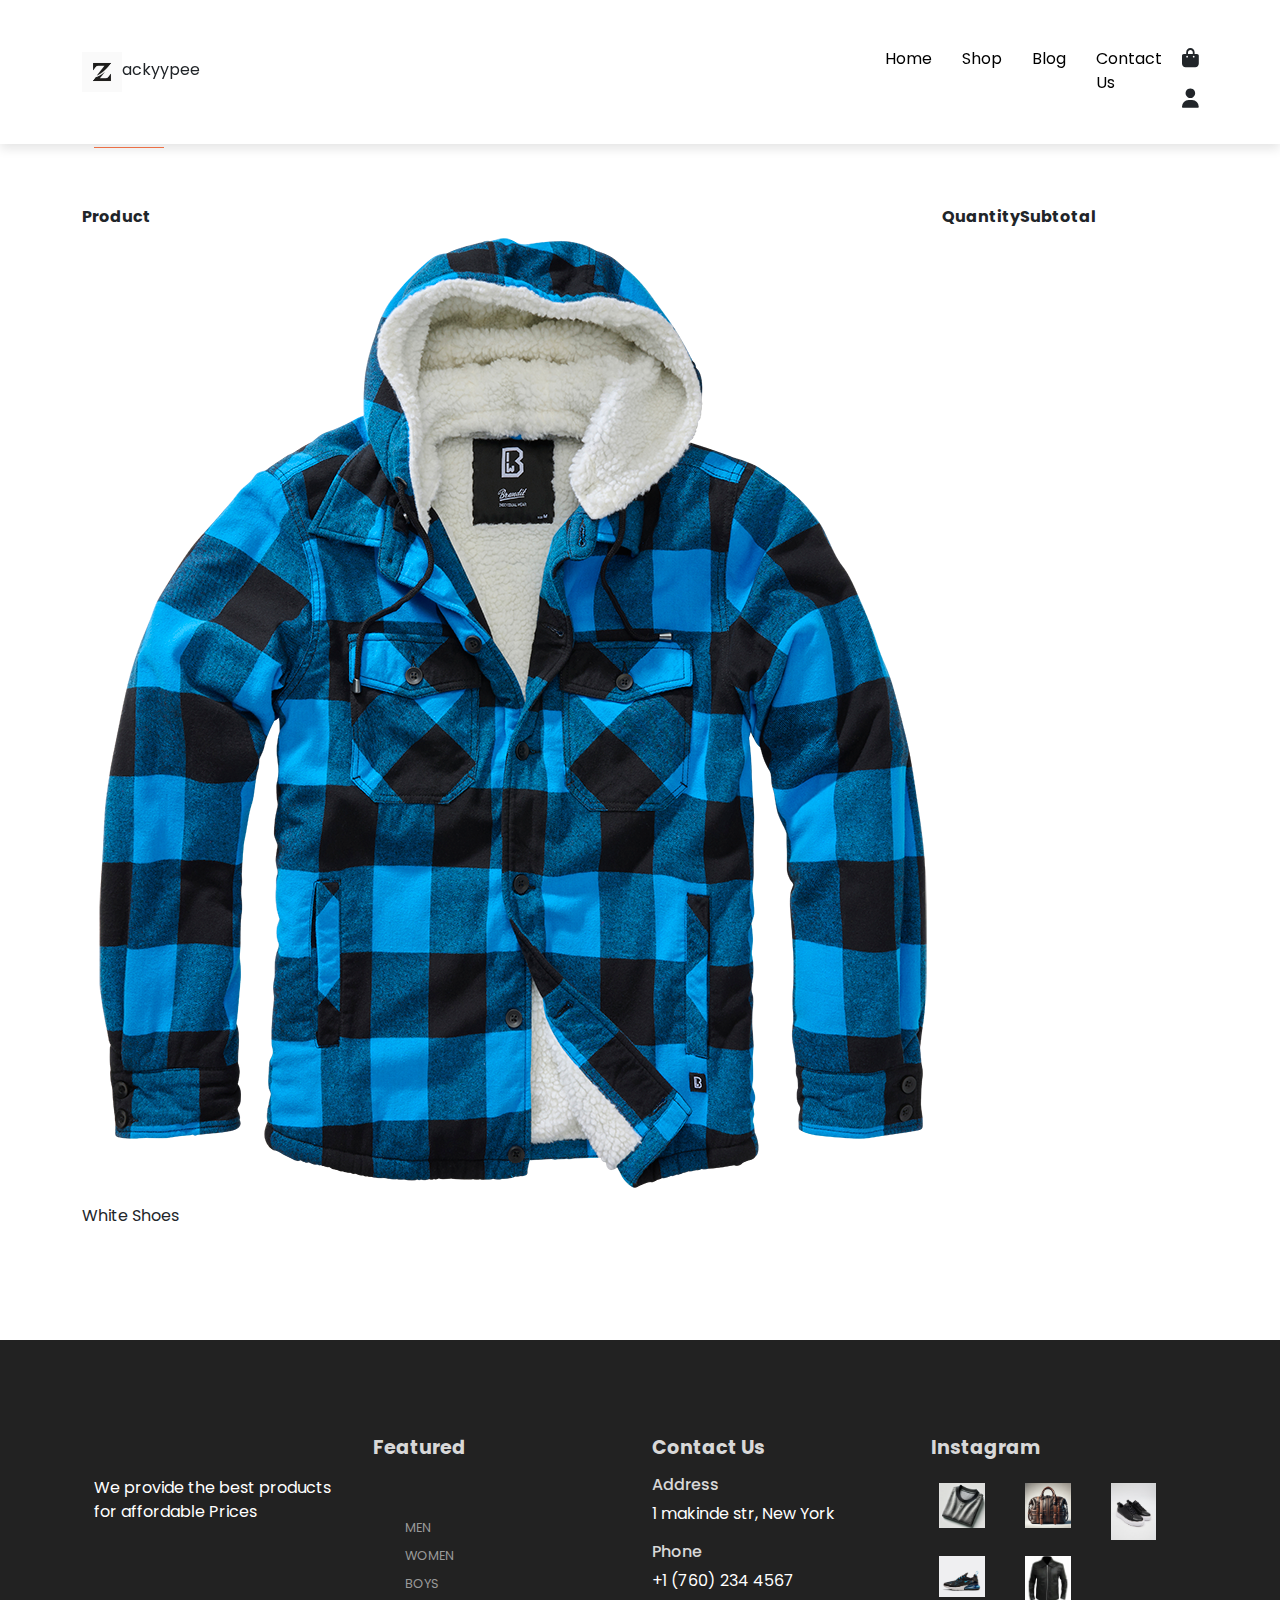
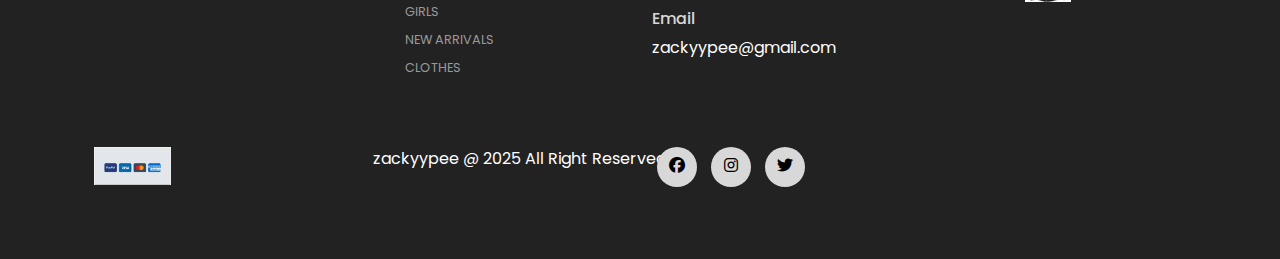
==== cart.html @ 38f4632e "work in progress" ====
<!DOCTYPE html>
<html lang="en">
<head>
    <meta charset="UTF-8">
    <meta name="viewport" content="width=device-width, initial-scale=1.0">
    <title>Home</title>
    <link rel="stylesheet" href="https://cdn.jsdelivr.net/npm/bootstrap@5.3.3/dist/css/bootstrap.min.css">
    <link rel="stylesheet" href="https://cdnjs.cloudflare.com/ajax/libs/font-awesome/6.7.2/css/all.min.css" integrity="sha512-Evv84Mr4kqVGRNSgIGL/F/aIDqQb7xQ2vcrdIwxfjThSH8CSR7PBEakCr51Ck+w+/U6swU2Im1vVX0SVk9ABhg==" crossorigin="anonymous" referrerpolicy="no-referrer" />
    <link rel="stylesheet" href="./assets/css/style.css">
</head>
<body>
          <!--Navbar-->
     <nav class="navbar navbar-expand-lg bg-white py-3 fixed-top">
    <div class="container">
        <img class="logo" src="./assets/images/brandlogo.avif" alt="logo">
        <h5 class="mt-1">ackyypee</h5>
         <button class="navbar-toggler" type="button" data-bs-toggle="collapse" data-bs-target="#navbarSupportedContent" aria-controls="navbarSupportedContent" aria-expanded="false" aria-label="Toggle navigation">
         <span class="navbar-toggler-icon"></span>
        </button>
       <div class="collapse navbar-collapse nav-buttons" id="navbarSupportedContent">
         <ul class="navbar-nav me-auto mb-2 mb-lg-0">
            <li class="nav-item">
             <a class="nav-link" href="index.html">Home</a>
            </li>
            <li class="nav-item">
               <a class="nav-link" href="shop.html">Shop</a>
            </li>
            <li class="nav-item">
               <a class="nav-link" href="#">Blog</a>
            </li>
            <li class="nav-item">
               <a class="nav-link" href="#">Contact Us</a>
            </li>
            <li class="nav-item">
               <i class="fa-solid fa-bag-shopping"></i>
               <i class="fa-solid fa-user"></i>
            </li>       
         </ul>
        
         
       </div>
     </div>
      </nav>
      
  <!--cart -->
  <section class="cart container my-5 py-5">
    <div class="container mt -5">
        <h2 class="font-weight-bolde">Your Cart</h2>
        <hr>
    </div>
    <table class="mt-5 pt-5">
        <tr>
            <th>Product</th>
            <th>Quantity</th>
            <th>Subtotal</th>
        </tr>
        <tr>
            <td>
                <div class="product-info">
                    <img class="" src="assets/images/coats2.png" alt="">
                    <div>
                        <p>White Shoes</p>
                    </div>

                </div>
            </td>
        </tr>
         
    </table>
     
  </section>



   <!--Footer-->
  <footer class="mt-5 py-5">
   <div class="row container mx-auto pt-5">
      <div class="footer-one col-lg-3 col-md-6 col-sm-12">
         <img src="" alt="">
         <p class="pt-3">We provide the best products for affordable Prices</p>
      </div>

      <div class="footer-one col-lg-3 col-md-6 col-sm-12">
        <h5 class="pb-5"> Featured</h5>
        <ul class="text-uppercase"> 
         <li><a href="#">men</a></li>
         <li><a href="#">women</a></li>
         <li><a href="#">boys</a></li>
         <li><a href="#">girls</a></li>
         <li><a href="#">new arrivals</a></li>
         <li><a href="#">clothes</a></li>
        </ul>
      </div>

      <div class="footer-one col-lg-3 col-md-6 col-sm-12">
         <h5 class="pb-2"> Contact Us</h5>
         <div>
            <h6 class="text-upper">Address</h6>
            <p>1 makinde str, New York </p>
         </div>
         <div>
            <h6 class="text-upper">Phone </h6>
            <p>+1 (760) 234 4567 </p>
         </div>
         <div>
            <h6 class="text-upper">Email</h6>
            <p>zackyypee@gmail.com</p>
         </div>
      </div>
      <div class="footer-one col-lg-3 col-md-6 col-sm-12">
         <h5 class="pb-2">Instagram</h5>
         <div class="row">
            <img class="image-fluid w-25 h-100 m-2" src="assets/images/p-shirt.webp" alt="">
            <img class="image-fluid w-25 h-100 m-2" src="./assets/images/newBag.webp" alt="">
            <img class="image-fluid w-25 h-100 m-2" src="assets/images/p-shoe3.jpg" alt="">
            <img class="image-fluid w-25 h-100 m-2" src="assets/images/p-shoe1.avif" alt="">
            <img class="image-fluid w-25 h-100 m-2" src="assets/images/coats3.jpg" alt="">
         </div>
      </div>
    
   </div>

   <div class="copyright mt-5 "> 
      <div class="row container mx-auto">
         <div class="col-lg-3 col-md-5 col-sm-12 mb-4 text-nowrap">
            <img src="/assets/images/payment.webp" alt="">
         </div>
         <div class="col-lg-3 col-md-5 col-sm-12 mb-4 text-nowrap">
            <p>zackyypee @ 2025 All Right Reserved</p>
         </div>
         <div class="col-lg-3 col-md-5 col-sm-12 mb-4">
            <a href="#"> <i class="fa-brands fa-facebook"></i></a>
            <a href="#"> <i class="fa-brands fa-instagram"></i></a>
            <a href="#"> <i class="fa-brands fa-twitter"></i></a>
         </div>
      </div>
   </div>
   </footer>

      


    <script src="https://cdn.jsdelivr.net/npm/bootstrap@5.3.3/dist/js/bootstrap.bundle.min.js"></script>
</body>
</html>
---- assets/css/style.css ----
@import url('https://fonts.googleapis.com/css2?family=Poppins:ital,wght@0,100;0,200;0,300;0,400;0,500;0,600;0,700;0,800;0,900;1,100;1,200;1,300;1,400;1,500;1,600;1,700;1,800;1,900&display=swap');

.nav-buttons {
    margin-left: 60%;
}

*{
    margin: 0;
    padding: 0;
    box-sizing: border-box;
}

body{
    font-family: 'poppins',sans-serif;
}

h1{
    font-size: 2.5rem;
    font-weight: 700;
}

h2{
    font-size: 1.8rem;
    font-weight: 600;
}

h3{
    font-size: 1.5rem;
    font-weight: 800;
}

h4{
    font-size: 1.2rem;
    font-weight: 600;
}

h5{
    font-size: 1rem;
    font-weight: 400;
}

h6{
  color: #d8d8d8;
}

@media only screen and (max-width:900px) {
    .nav-buttons{
        margin: 1rem;
        justify-content: flex-start;
        align-items: flex-start;
        text-align: left;
    }
    .nav-buttons{
        margin: 10px;

    }
    .nav-buttons ul .fa-solid{
        margin: 20px 5px 10px 20px;
    }
    
}

.navbar .logo{
    width: 50px;
    height: 50px;
}
button{
    font-size: 0.8rem;
    font-weight: 900;
    outline: none;
    border: none;
    background-color: #1d1d1d;
    color: aliceblue;
    padding: 13px 30px;
    text-transform: uppercase;
    cursor: pointer;
    transition: 0.5sec ease;
}
button:hover{
    background-color: coral;
}

.navbar{
    font-size: 16px;
    padding-top: 2rem !important;
    padding-bottom: 2rem !important;
    top: 0;
    left: 0;
    box-shadow: 0 5px 10px rgb(0,0,0,0.1);
}

.navbar-nav .nav-item .nav-link{
    padding: 15px;
    color: #000;
    transform: 0.4s ease ;
}

.navbar-nav .nav-item .nav-link:hover,
.navbar i:hover,
.navbar-nav .nav-item .nav-link.active
.navbar i:hover{
    color: coral;
    cursor: pointer;
}

.navbar i{
    font-size: 1.2rem;
    padding: 0 0.7px;
    transition: 0.4s ease;
    cursor: pointer;
    margin-left: 5px;
    margin-top: 17px;
}

#home{
    background-image: url(../images/pexels-jose-martin-segura-benites-1422456152-27035625.jpg);
    width: 100%;
    height: 100vh;
    background-size: cover;
    background-position-y: 50px;
    display: flex;
    flex-direction: column;
    justify-content: center;
    align-items: flex-start;
}
#home span{
    color: #FFFFFF;
}
#home p{
    color: #FFFFFF;
}
#new .one img{
    width: 100%;
    height: 100%;
    background-position: center;
    background-repeat: no-repeat;
    background-size: cover;
}
#new .one{
    position: relative;
}
#new .one .details{
    position: absolute;
    top: 0;
    left: 0;
    color: burlywood;
    transition: 0.4s ease;
    opacity: 0.8;
    background-color: rgb(1, 1, 1);
    width: 100%;
    height: 100%;
}
#new .one .details:hover{
    background-color: cornsilk;
    cursor: pointer;
}
#new .one:nth-child(1) .details{
    display: flex;
    flex-direction: column;
    justify-content: center;
    align-items: flex-start;
    text-align: start;
}

#new .one:nth-child(2) .details{
    display: flex;
    flex-direction: column;
    justify-content: center;
    align-items: center;
    text-align: center;
}

#new .one:nth-child(3) .details{
    display: flex;
    flex-direction: column;
    justify-content: center;
    align-items: flex-end;
    text-align: end;
}

/* PRODUCT*/
.product{
    cursor: pointer;
    margin-bottom: 2rem;
}
.product img{
    width: 100%;
    height: 310px;
    transition: 0.4s all;
}
.product:hover img{
    opacity: 0.7;
}


.product .buy-btn{
     background-color: #fb774b;
     transform: translateY(50px);
     opacity: 0;
     transition: 0.3s all;
}

.product:hover .buy-btn{
    transform: translateY(0);
    opacity: 1;
}
hr{
    width: 70px;
    height: 10px !important;
    opacity: 1 !important;
    color: #fb774b;
}
.star{
    padding: 10px 0;
}
.star i{
    font-size: 0.9rem;
    color: goldenrod;
}

#banner{
    background-image: url(../images/banner.jpg) !important;
    width: 100%;
    height: 70vh;
    background-size: cover;
    background-position-x: center;
    background-position-y: 80px;
    background-repeat: no-repeat;
    background-attachment: fixed;
    display: flex;
    flex-direction: column;
    justify-content: center;
    align-items: flex-start;
}

#banner h1{
    color: #0D1B2A;
}

#banner button{
    background-color: #008080;
}


#banner button:hover{
    background-color: #4B0082;
}



  footer{
    background-color: #222222;
    width: 100%;
   
}

footer h5{
    color: #d8d8d8;
    font-weight: 700;
    font-size: 1.2rem;
}

footer li{
    padding-bottom: 4px;
}
footer ul{
    list-style: none;
}

footer li a{
    font-size: 0.8rem;
    color: #999;
    text-decoration: none;
}

footer li a:hover{
    color: #d8d8d8;
}

footer .copyright a{
    color: black;
    height: 40px;
    width: 40px;
    background-color: #d8d8d8;
    display: inline-block;
    border-radius: 50%;
    text-align: center;
    line-height: 38px;
    transition: 0.3s ease;
    margin: 0 5px;
}

footer .copyright a:hover{
    color: #fff;
    background-color: #fb774b;
}
footer p{
    color: #fff;
}

footer .copyright img{
    width: 30%;
}

.navbar .logo{
    background-color: coral;
    width: 40px;
    height: 40px;
    border: 0;
}
.navbar .logo h5{
    font-weight: 700;
    
}

.small-img-group{
    display: flex;
    justify-content: space-between ;
}

.small-img-col{
    flex-basis: 24%;
    cursor:  pointer;
}

.single-product input{
    width: 50px;
    height: 40px;
    padding-left: 10px;
    font-size: 16px;
    margin-right: 10px ;
}

.single-product input:focus{
    outline: none;
}

.single-product .buy-btn{
    background-color: #fb774b;
    opacity: 1;
    transition: 0.4s all;
}

.single-product .buy-btn:hover{
    background-color: #222222 ;
}
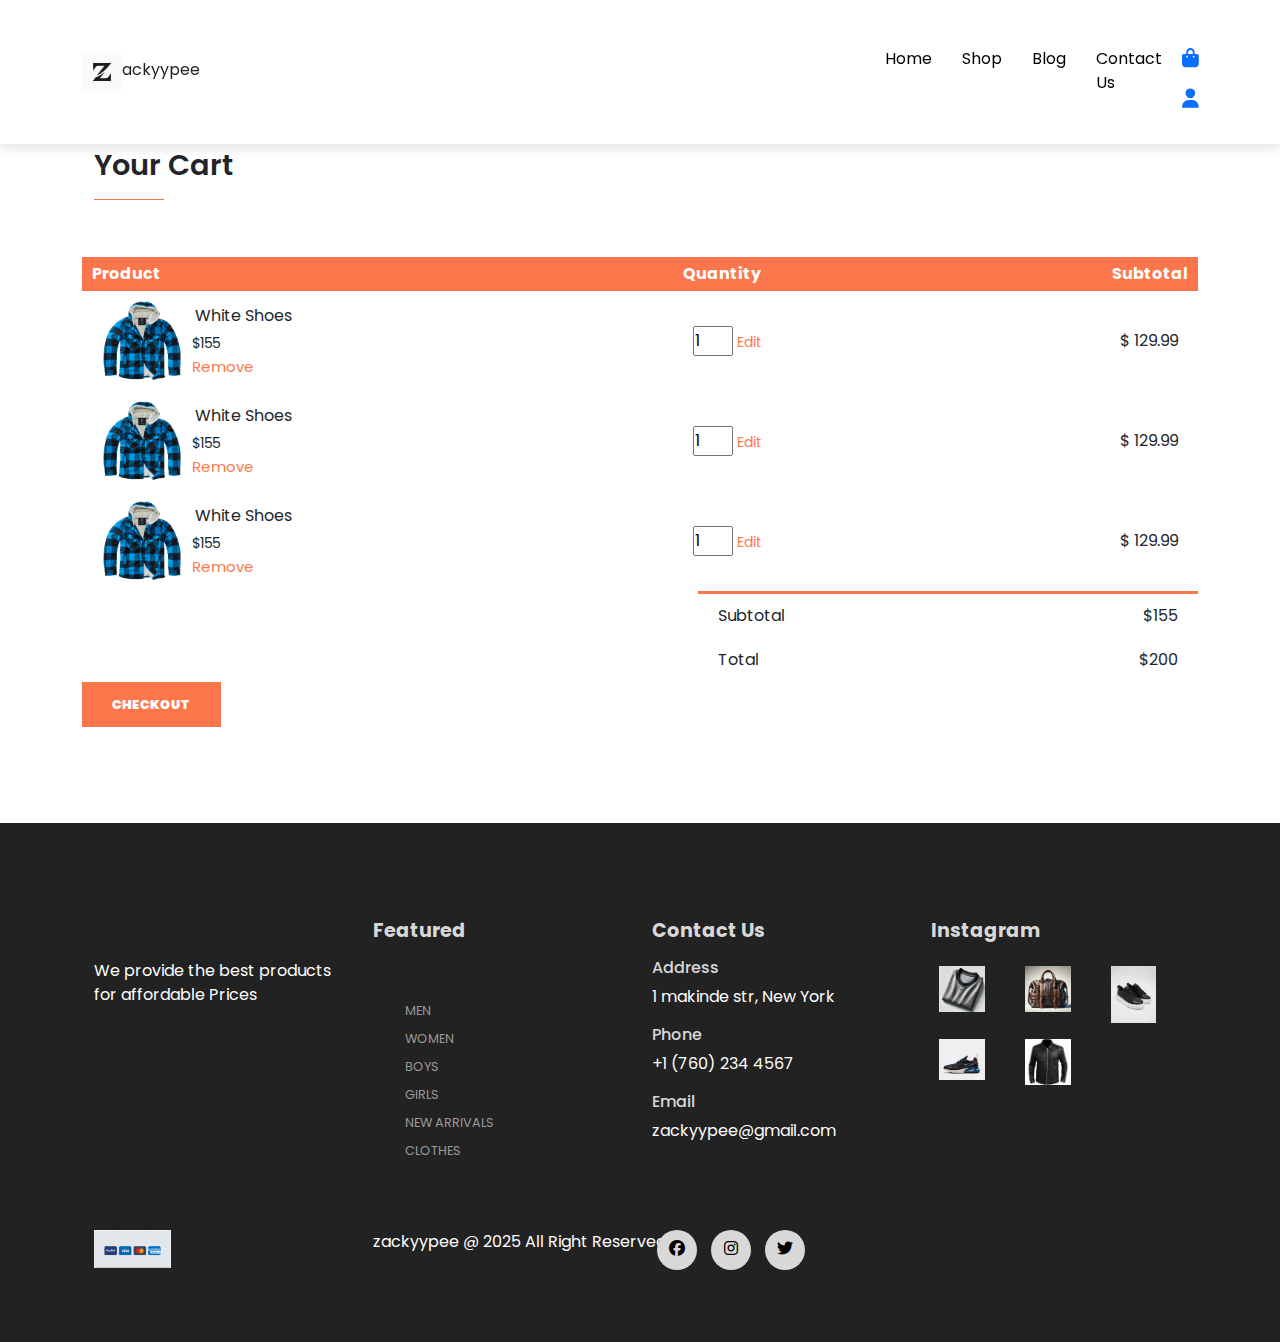
==== commit e83030d3: "work in progress" ====
--- a/cart.html
+++ b/cart.html
@@ -7,45 +7,53 @@
     <link rel="stylesheet" href="https://cdn.jsdelivr.net/npm/bootstrap@5.3.3/dist/css/bootstrap.min.css">
     <link rel="stylesheet" href="https://cdnjs.cloudflare.com/ajax/libs/font-awesome/6.7.2/css/all.min.css" integrity="sha512-Evv84Mr4kqVGRNSgIGL/F/aIDqQb7xQ2vcrdIwxfjThSH8CSR7PBEakCr51Ck+w+/U6swU2Im1vVX0SVk9ABhg==" crossorigin="anonymous" referrerpolicy="no-referrer" />
     <link rel="stylesheet" href="./assets/css/style.css">
+
+
+    <style>
+      .cart{
+          margin-top: 100px !important;
+      }
+  </style>
 </head>
 <body>
           <!--Navbar-->
      <nav class="navbar navbar-expand-lg bg-white py-3 fixed-top">
-    <div class="container">
-        <img class="logo" src="./assets/images/brandlogo.avif" alt="logo">
-        <h5 class="mt-1">ackyypee</h5>
-         <button class="navbar-toggler" type="button" data-bs-toggle="collapse" data-bs-target="#navbarSupportedContent" aria-controls="navbarSupportedContent" aria-expanded="false" aria-label="Toggle navigation">
-         <span class="navbar-toggler-icon"></span>
-        </button>
-       <div class="collapse navbar-collapse nav-buttons" id="navbarSupportedContent">
-         <ul class="navbar-nav me-auto mb-2 mb-lg-0">
-            <li class="nav-item">
-             <a class="nav-link" href="index.html">Home</a>
-            </li>
-            <li class="nav-item">
-               <a class="nav-link" href="shop.html">Shop</a>
-            </li>
-            <li class="nav-item">
-               <a class="nav-link" href="#">Blog</a>
-            </li>
-            <li class="nav-item">
-               <a class="nav-link" href="#">Contact Us</a>
-            </li>
-            <li class="nav-item">
-               <i class="fa-solid fa-bag-shopping"></i>
-               <i class="fa-solid fa-user"></i>
-            </li>       
-         </ul>
-        
-         
-       </div>
-     </div>
-      </nav>
+            <div class="container">
+                <img class="logo" src="./assets/images/brandlogo.avif" alt="logo">
+                <h5 class="mt-1">ackyypee</h5>
+                 <button class="navbar-toggler" type="button" data-bs-toggle="collapse" data-bs-target="#navbarSupportedContent" aria-controls="navbarSupportedContent" aria-expanded="false" aria-label="Toggle navigation">
+                 <span class="navbar-toggler-icon"></span>
+                </button>
+               <div class="collapse navbar-collapse nav-buttons" id="navbarSupportedContent">
+                 <ul class="navbar-nav me-auto mb-2 mb-lg-0">
+                    <li class="nav-item">
+                     <a class="nav-link" href="index.html">Home</a>
+                    </li>
+                    <li class="nav-item">
+                       <a class="nav-link" href="shop.html">Shop</a>
+                    </li>
+                    <li class="nav-item">
+                       <a class="nav-link" href="#">Blog</a>
+                    </li>
+                    <li class="nav-item">
+                       <a class="nav-link" href="contact.html">Contact Us</a>
+                    </li>
+                    <li class="nav-item">
+                       <a href="cart.html"><i class="fa-solid fa-bag-shopping"></i></a>
+                       <a href="contact.html"><i class="fa-solid fa-user"></i></a>
+                     
+                    </li>       
+                 </ul>
+                
+                 
+               </div>
+             </div>
+         </nav>
       
   <!--cart -->
   <section class="cart container my-5 py-5">
     <div class="container mt -5">
-        <h2 class="font-weight-bolde">Your Cart</h2>
+        <h2 class="font-weight-bold">Your Cart</h2>
         <hr>
     </div>
     <table class="mt-5 pt-5">
@@ -59,14 +67,89 @@
                 <div class="product-info">
                     <img class="" src="assets/images/coats2.png" alt="">
                     <div>
-                        <p>White Shoes</p>
-                    </div>
-
+                     <p>White Shoes</p>
+                     <small><span>$</span>155</small>
+                     <br>
+                     <a class="remove-btn" href="#">Remove</a>
+                 </div>
+                  
                 </div>
+            </td>
+            <td>
+                 <input type="number" value="1">
+                 <a class="edit-btn" href="#">Edit</a>
+            </td>
+            <td>
+               <span>$</span>
+               <span class="product-price">129.99</span>
+            </td>
+        </tr>
+        <tr>
+         <td>
+             <div class="product-info">
+                 <img class="" src="assets/images/coats2.png" alt="">
+                 <div>
+                  <p>White Shoes</p>
+                  <small><span>$</span>155</small>
+                  <br>
+                  <a class="remove-btn" href="#">Remove</a>
+              </div>
+               
+             </div>
+         </td>
+         <td>
+              <input type="number" value="1">
+              <a class="edit-btn" href="#">Edit</a>
+         </td>
+         <td>
+            <span>$</span>
+            <span class="product-price">129.99</span>
+         </td>
+     </tr>
+           <tr>
+            <td>
+                <div class="product-info">
+                    <img class="" src="assets/images/coats2.png" alt="">
+                    <div>
+                     <p>White Shoes</p>
+                     <small><span>$</span>155</small>
+                     <br>
+                     <a class="remove-btn" href="#">Remove</a>
+                 </div>
+                  
+                </div>
+            </td>
+            <td>
+                 <input type="number" value="1">
+                 <a class="edit-btn" href="#">Edit</a>
+            </td>
+            <td>
+               <span>$</span>
+               <span class="product-price">129.99</span>
             </td>
         </tr>
          
     </table>
+
+    <div class="cart-total">
+      <table>
+         <tr>
+            <td>Subtotal</td>
+            <td>$155</td>
+         </tr>
+
+         <tr>
+            <td>Total</td>
+             <td>$200 </td>
+         </tr>
+
+      </table>
+    </div>
+
+    <div class="checkout-container" >
+      <button class="checkout-btn">Checkout</button>
+    </div>
+     
      
   </section>
 
--- a/assets/css/style.css
+++ b/assets/css/style.css
@@ -343,4 +343,204 @@
 
 .single-product .buy-btn:hover{
     background-color: #222222 ;
+}
+
+
+/* cart*/
+
+.cart table{
+    width: 100%;
+    border-collapse: collapse;
+}
+
+.cart .product-info{
+    display: flex;
+    flex-wrap: wrap;
+}
+
+.cart th{
+    text-align: left;
+    padding: 5px 10px;
+    color: #FFF;
+    background-color: #fb774b;
+}
+
+.cart td{
+    padding: 10px 20px;
+}
+
+.cart td img{
+    width: 80px;
+    height: 80px;
+    margin-right: 10px ;
+}
+
+.cart td input{
+    width: 40px ;
+    height: 30px;
+}
+.cart td a{
+    color: #fb774b;
+}
+.cart .remove-btn{
+    text-decoration: none;
+    font-size: 15px;
+}
+.cart .edit-btn{
+    text-decoration: none;
+    font-size: 14px;
+}
+
+.cart .product-info p{
+    margin: 3px;
+}
+
+.cart-total{
+    display: flex;
+    justify-content: flex-end;
+}
+.cart-total table{
+    width: 100%;
+    max-width: 500px;
+    border-top: 3px solid #fb774b;
+}
+
+td:last-child{
+    text-align: right;
+}
+th:last-child{
+    text-align: right;
+}
+.checkout-cntainer{
+    display: flex;
+    justify-content: flex-end;
+}
+
+.checkout-btn{
+    background-color: #fb774b;
+    color: #fff;
+}
+
+/**Login page**/
+
+#login-form{
+     width: 50%;
+     margin: 5px auto;
+     text-align: center;
+     padding: 20px;
+     border-top: 1px solid #fb774b;
+}
+
+#login-form input{
+    width: 50%;
+    margin: 5px auto;
+}
+#login-form #login-btn{
+    background-color: #fb774b;
+    color: #fff;
+}
+
+#login-form #register-url {
+    color: #fb774b;
+}
+
+/*Register */
+#register-form{
+    width: 50%;
+    margin: 5px auto;
+    text-align: center;
+    padding: 20px;
+    border-top: 1px solid #fb774b;
+}
+
+#register-form input{
+    width: 50%;
+    margin: 5px auto;
+}
+
+#register-form #register-btn{
+    background-color: #fb774b;
+   color: #fff;
+}
+#register-form #login-url {
+    color: #fb774b;
+}
+
+
+
+/*Account*/
+#account-form{
+    width: 50%;
+    margin: 35px auto;
+    text-align: center;
+    padding: 20px;
+}
+
+#account-form input{
+     margin: 5px auto;
+}
+
+#account-form #change-pass-btn{
+    color: #FFF;
+    background-color: #fb774b;
+}
+
+.account-info #orders-btn,#logout-btn {
+    color: #fb774b;
+    text-decoration: none;
+}
+
+
+
+/*Order*/
+.orders table{
+    width: 100%;
+    border-collapse: collapse;
+}
+.orders .product-info{
+    display: flex;
+    flex-wrap: wrap;
+}
+.orders th{
+    text-align: lelft;
+    padding: 5px 10px;
+    color: #FFF;
+    background-color: #fb774b ;
+}
+.orders th:nth-child(2){
+    text-align: right;
+}
+.orders td{
+    padding: 10 px 20px;
+}
+.orders td img{
+    width: 80px;
+    height: 80px;
+    margin-top: 30px;
+}
+
+
+/*Checkout*/
+#checkout-form .checkout-small-element{
+    display: inline-block;
+    width: 48%;
+    margin: 10px auto;
+}
+#checkout-form .checkout-large-element{
+    width: 97%;
+}
+#checkout-form .checkout-btn-container{
+    margin: 3px;
+    text-align: right;
+    margin-right: 40px;
+}
+#checkout0-form #check-btn{
+    color: #fff;
+    background-color: #fb774b;
+}
+
+/*Contact*/
+
+#contact span{
+    color: #fb774b;
 }